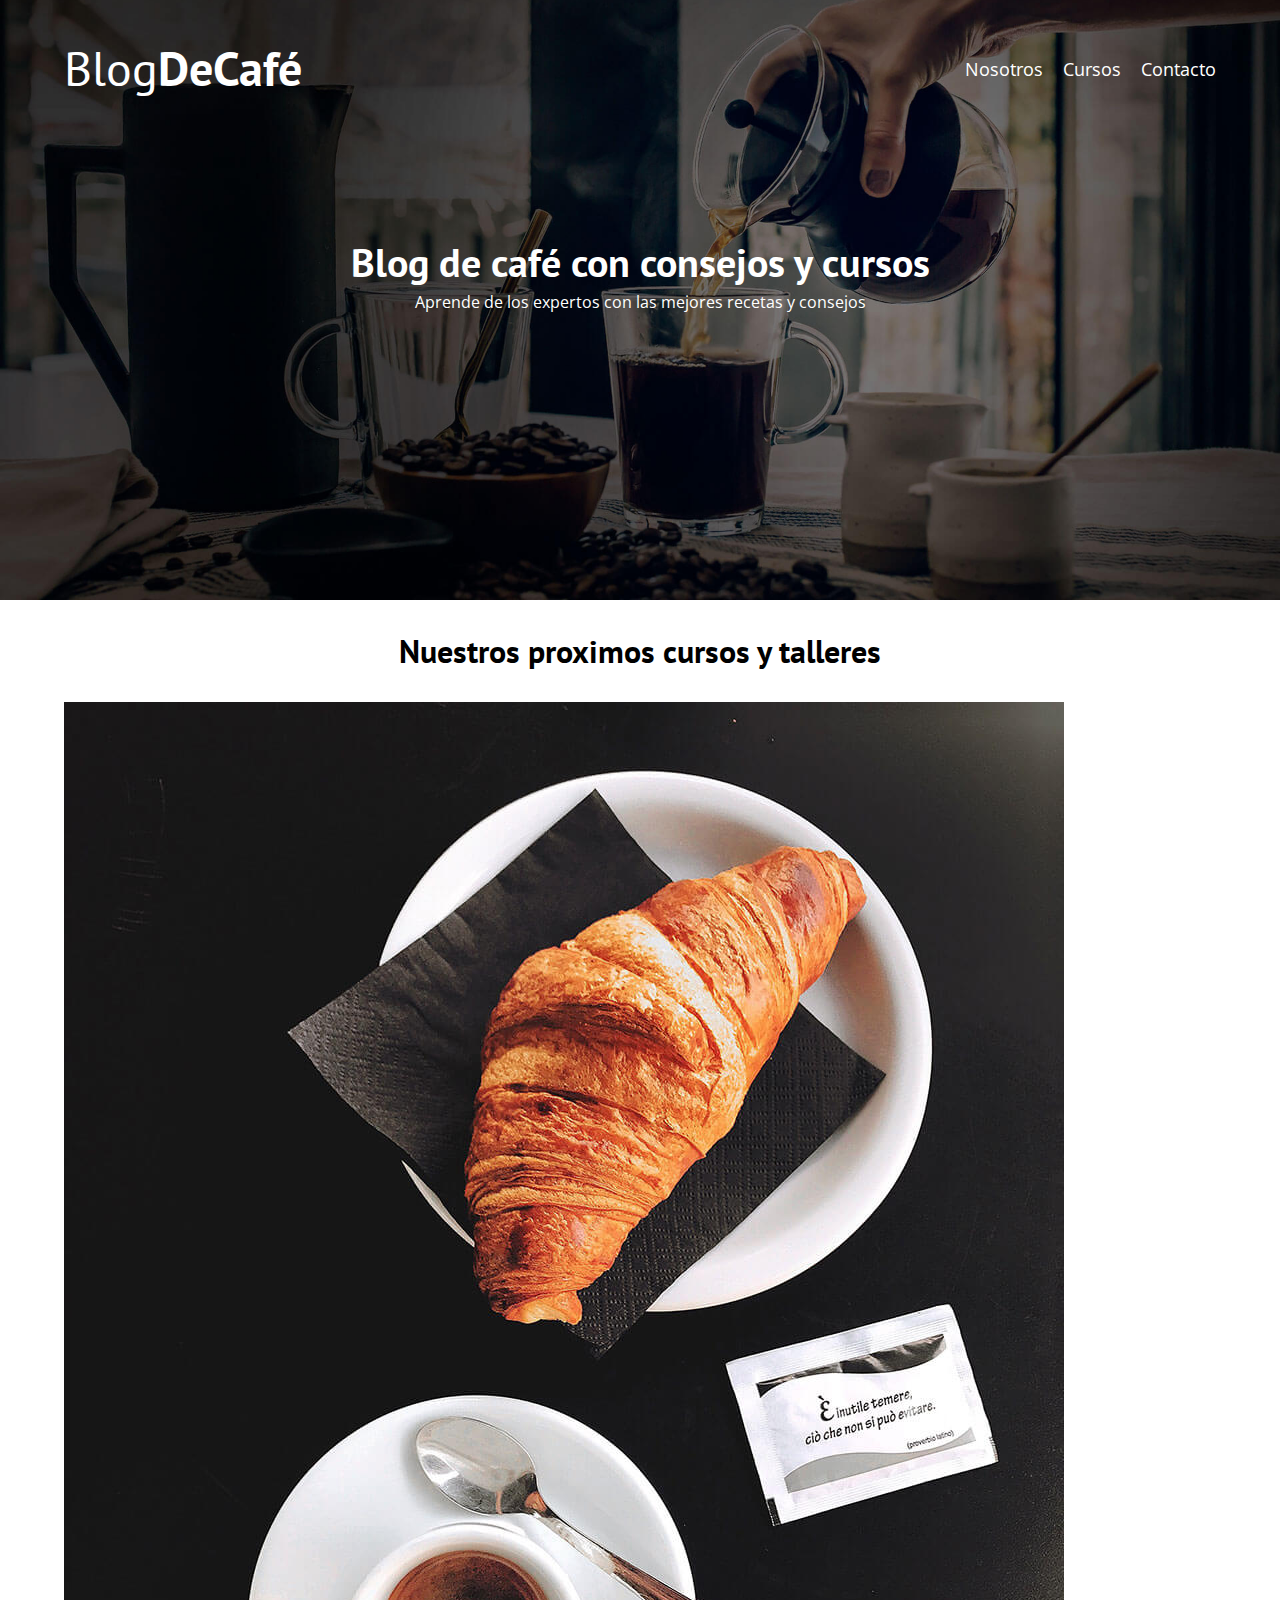
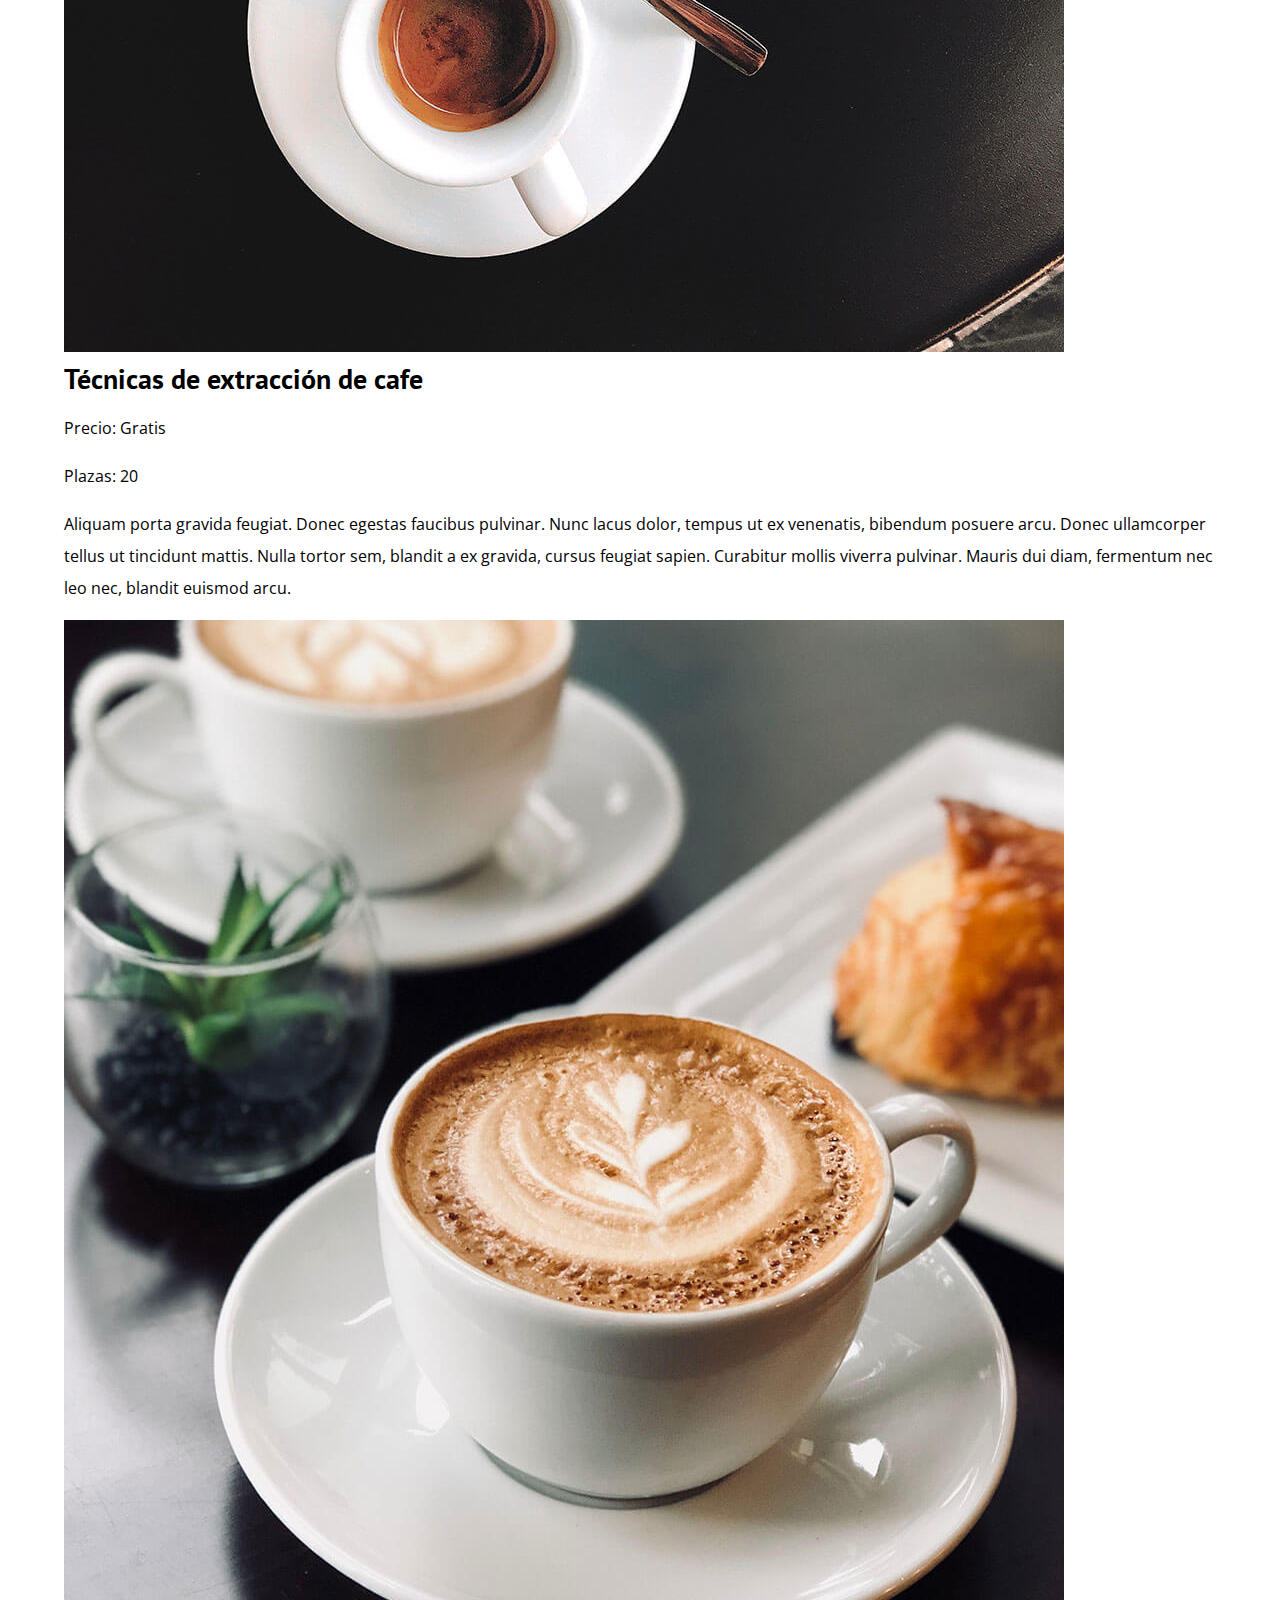
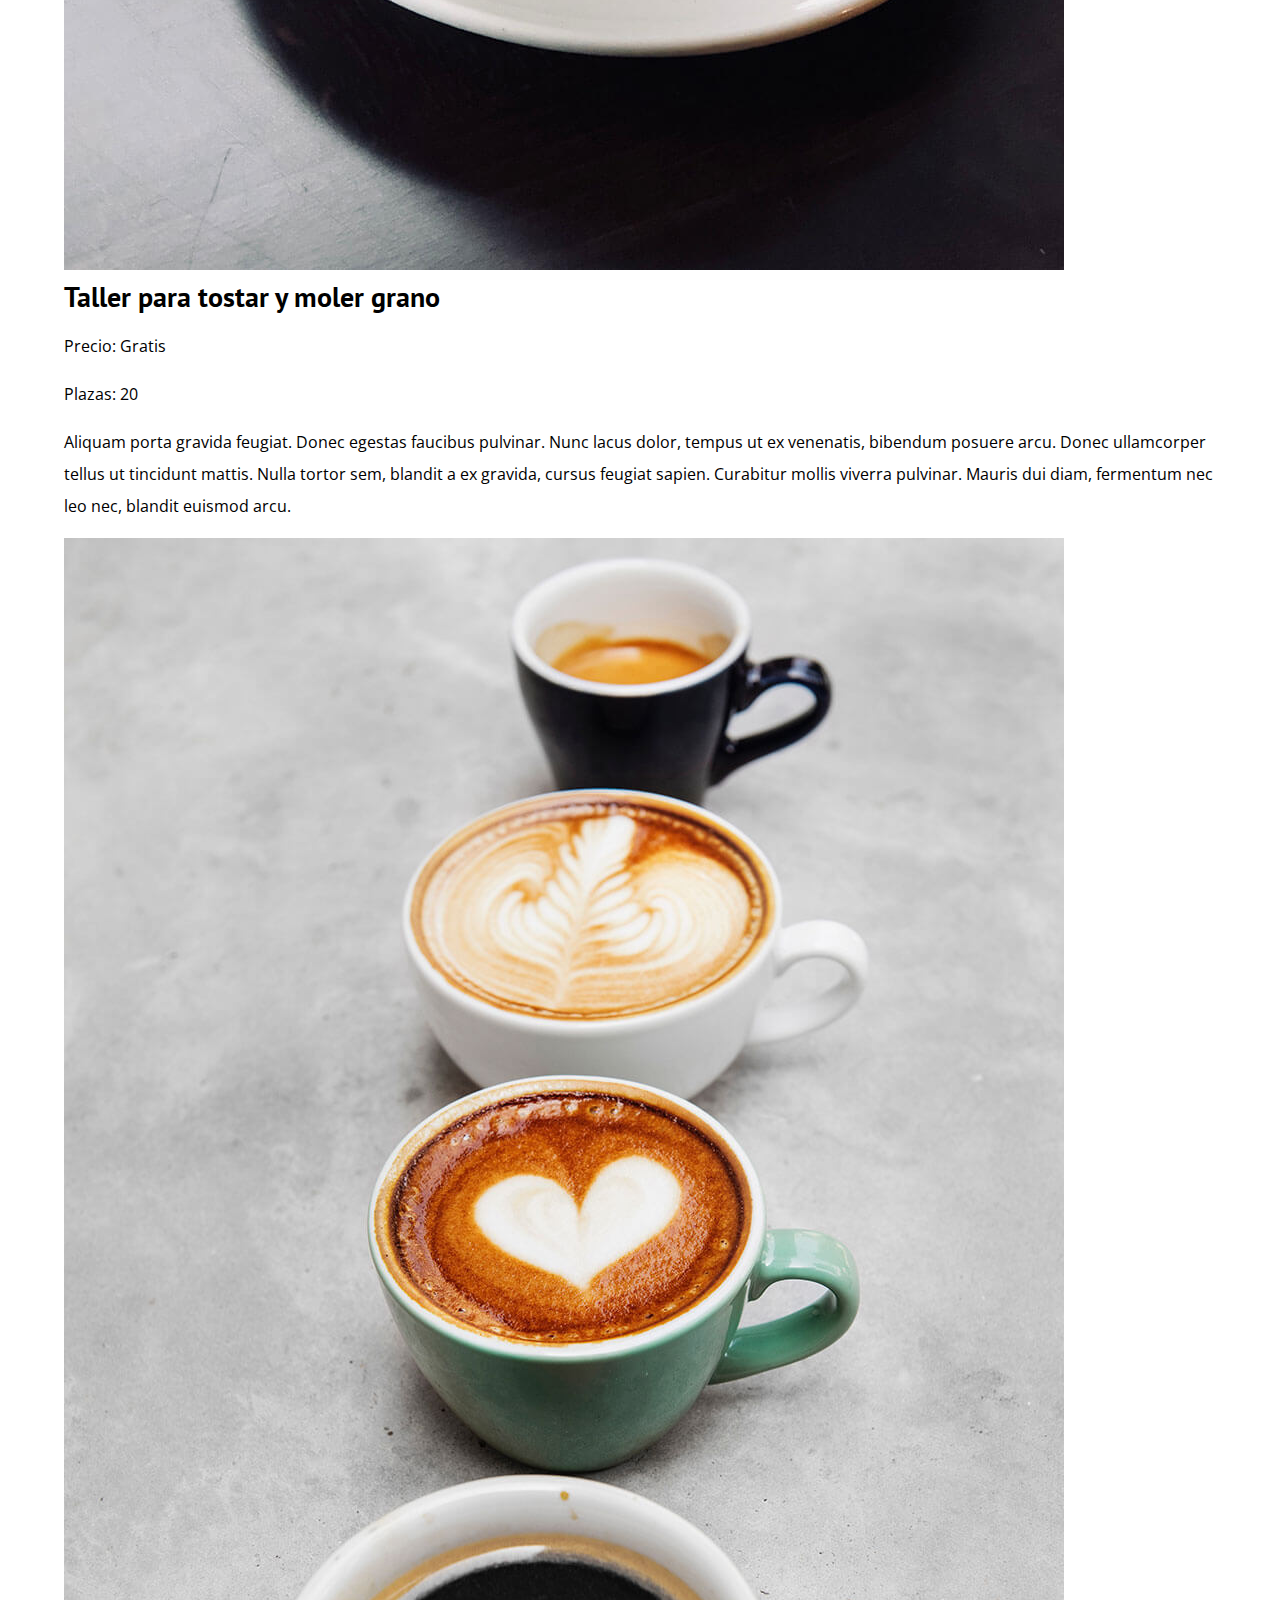
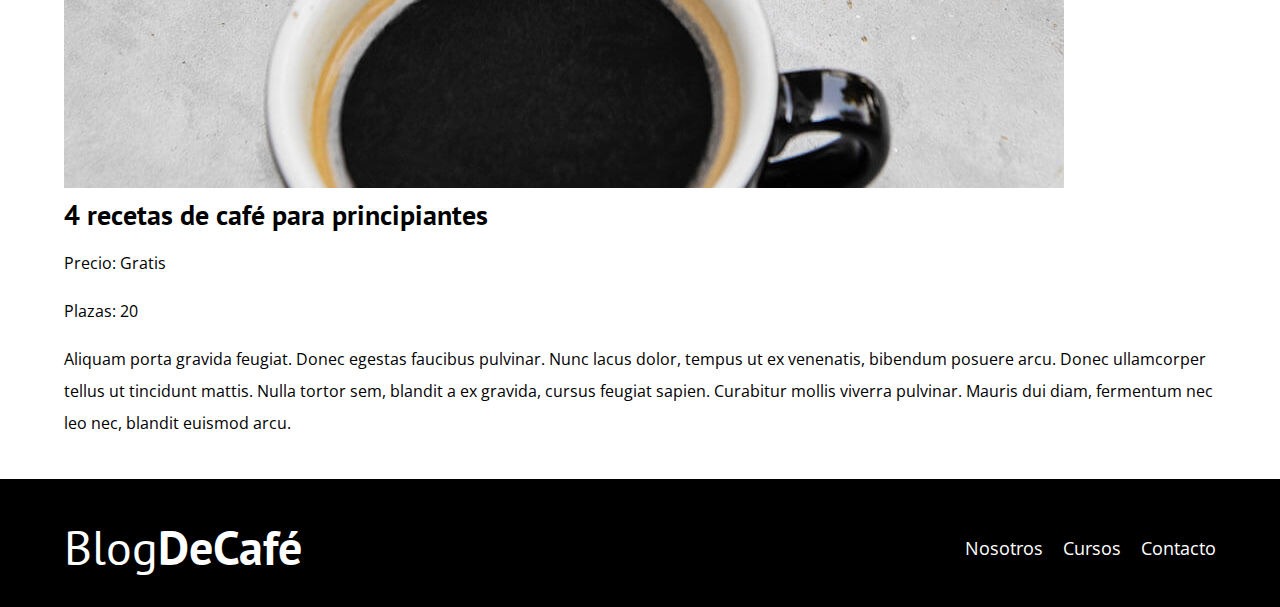
==== cursos.html @ 206bba39 "commit 5" ====
<!DOCTYPE html>
<html lang="en">

<head>
    <meta charset="UTF-8">
    <meta http-equiv="X-UA-Compatible" content="IE=edge">
    <meta name="viewport" content="width=device-width, initial-scale=1.0">
    <link rel="stylesheet" href="css/normalize.css">
    <link rel="preconnect" href="https://fonts.googleapis.com">
    <link rel="preconnect" href="https://fonts.gstatic.com" crossorigin>
    <link href="https://fonts.googleapis.com/css2?family=Open+Sans&family=PT+Sans:wght@400;700&display=swap"
        rel="stylesheet">
    <link rel="stylesheet" href="css/styles.css">
    <title>BlogDeCafé</title>
</head>

<body>
    <header class="header">
        <div class="contenedor">
            <div class="barra">
                <a class="logo" href="index.html">
                    <h1 class="logo__nombre no-margin centrar-texto">Blog<span class="logo__bold">DeCafé</span></h1>
                </a>
                <nav class="navegacion">
                    <a href="nosotros.html" class="navegacion__enlace">Nosotros</a>
                    <a href="cursos.html" class="navegacion__enlace">Cursos</a>
                    <a href="contacto.html" class="navegacion__enlace">Contacto</a>
                </nav>
            </div>
        </div>
        <div class="header__texto">
            <h2 class="no-margin centrar-texto">Blog de café con consejos y cursos</h2>
            <p class="no-margin centrar-texto">Aprende de los expertos con las mejores recetas y consejos</p>
        </div>
    </header>

    <main class="contenedor">
        <h3 class="centrar-texto">Nuestros proximos cursos y talleres</h3>
        <div class="curso">
            <div class="curso__imagen">
                <img src="img/curso1.jpg" alt="curso1">
            </div>
            <div class="curso__info">
                <h4 class="no-margin">Técnicas de extracción de cafe</h4>
                <p class="curso__label">Precio: <span class="curso__info">Gratis</span></p>
                <p class="curso__label">Plazas: <span class="curso__info">20</span></p>
                <p class="curso__descripcion">Aliquam porta gravida feugiat. Donec egestas faucibus pulvinar. Nunc lacus dolor, tempus ut ex venenatis, bibendum posuere arcu. Donec ullamcorper tellus ut tincidunt mattis. Nulla tortor sem, blandit a ex gravida, cursus feugiat sapien. Curabitur mollis viverra pulvinar. Mauris dui diam, fermentum nec leo nec, blandit euismod arcu.</p>
            </div><!-- .curso__info -->
        </div><!-- .curso -->
        <div class="curso">
            <div class="curso__imagen">
                <img src="img/curso2.jpg" alt="curso2">
            </div>
            <div class="curso__info">
                <h4 class="no-margin">Taller para tostar y moler grano</h4>
                <p class="curso__label">Precio: <span class="curso__info">Gratis</span></p>
                <p class="curso__label">Plazas: <span class="curso__info">20</span></p>
                <p class="curso__descripcion">Aliquam porta gravida feugiat. Donec egestas faucibus pulvinar. Nunc lacus dolor, tempus ut ex venenatis, bibendum posuere arcu. Donec ullamcorper tellus ut tincidunt mattis. Nulla tortor sem, blandit a ex gravida, cursus feugiat sapien. Curabitur mollis viverra pulvinar. Mauris dui diam, fermentum nec leo nec, blandit euismod arcu.</p>
            </div><!-- .curso__info -->
        </div><!-- .curso -->
        <div class="curso">
            <div class="curso__imagen">
                <img src="img/curso3.jpg" alt="curso3">
            </div>
            <div class="curso__info">
                <h4 class="no-margin">4 recetas de café para principiantes</h4>
                <p class="curso__label">Precio: <span class="curso__info">Gratis</span></p>
                <p class="curso__label">Plazas: <span class="curso__info">20</span></p>
                <p class="curso__descripcion">Aliquam porta gravida feugiat. Donec egestas faucibus pulvinar. Nunc lacus dolor, tempus ut ex venenatis, bibendum posuere arcu. Donec ullamcorper tellus ut tincidunt mattis. Nulla tortor sem, blandit a ex gravida, cursus feugiat sapien. Curabitur mollis viverra pulvinar. Mauris dui diam, fermentum nec leo nec, blandit euismod arcu.</p>
            </div><!-- .curso__info -->
        </div><!-- .curso -->
    </main>


    <footer class="footer">
        <div class="contenedor">
            <div class="barra">
                <a class="logo" href="index.html">
                    <h1 class="logo__nombre no-margin centrar-texto">Blog<span class="logo__bold">DeCafé</span></h1>
                </a>
                <nav class="navegacion">
                    <a href="nosotros.html" class="navegacion__enlace">Nosotros</a>
                    <a href="cursos.html" class="navegacion__enlace">Cursos</a>
                    <a href="contacto.html" class="navegacion__enlace">Contacto</a>
                </nav>
            </div>
        </div>
    </footer>
</body>

</html>
---- css/styles.css ----
/* GENERAL */

html {
    box-sizing: border-box;
    font-size:62.5%;
}
*, *:before, *:after {
    box-sizing: inherit;
}
body{
    font-family: var(--fuenteParrafos);
    line-height: 2;
    font-size:1.6rem;
}
:root{
      --fuenteHeading:'PT Sans', sans-serif;
      --fuenteParrafos: 'Open Sans', sans-serif;
      --primario:#784D3C;
      --blanco:#ffffff;
      --negro:#000000;
      --grisClaro:#e1e1e1;
}

/* Globales */
.contenedor{
    width: min(90% ,120rem);
    margin: 0 auto;
}
a{
    text-decoration: none;
}
h1,h2,h3,h4{
    font-family: var(--fuenteHeading);
    line-height: 1.2;
}
h1{
    font-size: 4.8rem;
}
h2{
    font-size: 4rem;
}
h3{
    font-size: 3.2rem;
}
h4{
    font-size: 2.8rem;
}
img{
    max-width: 100%;
}

/* UTILIDADES */

.no-margin{
    margin: 0;
}
.no-padding{
    padding: 0;
}
.centrar-texto{
    text-align: center;
}

/* HEADER */
.header{
    background-image: url(../img/banner.jpg);
    height: 60rem;
    background-size: cover;
    background-repeat: no-repeat;
    background-position: center center; 
}
.header__texto{
    color: var(--blanco);
    margin-top: 5rem;
}
.logo{
    color:var(--blanco);
}
.logo__nombre{
    font-weight: 400;
}
.logo__bold{
    font-weight: 700;
}
.navegacion__enlace{
    display: block;
    text-align: center;
    font-size: 1.8rem;
    color:var(--blanco)
}
.barra{
    padding-top: 4rem;
}

/* Cuerpo */

.entrada{
    border-bottom:1px solid var(--grisClaro);
    margin-bottom: 2rem;
}
.entrada:last-child{
    border-bottom: none;
    margin-bottom: 0;
}
.boton{
    display: block;
    font-family: var(--fuenteHeading);
    color: var(--blanco);
    font-weight: 700;
    text-align: center;
    padding: 1rem 3rem;
    font-size: 1.8rem;
    text-transform: uppercase;
    margin-bottom: 2rem;

}
.boton--primario{
    background-color: var(--negro);
}
.boton--secundario{
    background-color: var(--primario);   
}
.cursos{
    list-style: none;
}
.cursos-widget{
    border-bottom: 1px solid var(--grisClaro);
    margin-bottom: 2rem;
}
.curso-widget:last-of-type{
    border-bottom: none;
    margin-bottom: 0;
}
.widget-curso__label{
    font-family: var(--fuenteHeading);
    font-weight: bold;
    font-size: 2rem;
}
.widget-curso__info{
    font-weight: 400;
    font-size: 2rem;
}


/* Footer */
.footer{
    background-color: var(--negro);
    padding-bottom:3rem;
    margin-top: 4rem;
}


/* MEDIA QUERYS */
@media (min-width: 768px) {
    .header__texto{
        margin-top: 14rem;
    }
    .barra{
        display: flex;
        justify-content: space-between;
        align-items: center;
    }
    .navegacion{
        display: flex;
        gap:2rem;
    }
    .contenido-principal{
        display: grid;
        grid-template-columns: 2fr 1fr;
        column-gap: 4rem;
    }
    .boton{
        display: inline-block;
    }
    .sobre-nosotros{
        display: grid;
        grid-template-columns: repeat(2,1fr);
        column-gap: 2rem;
    }
}
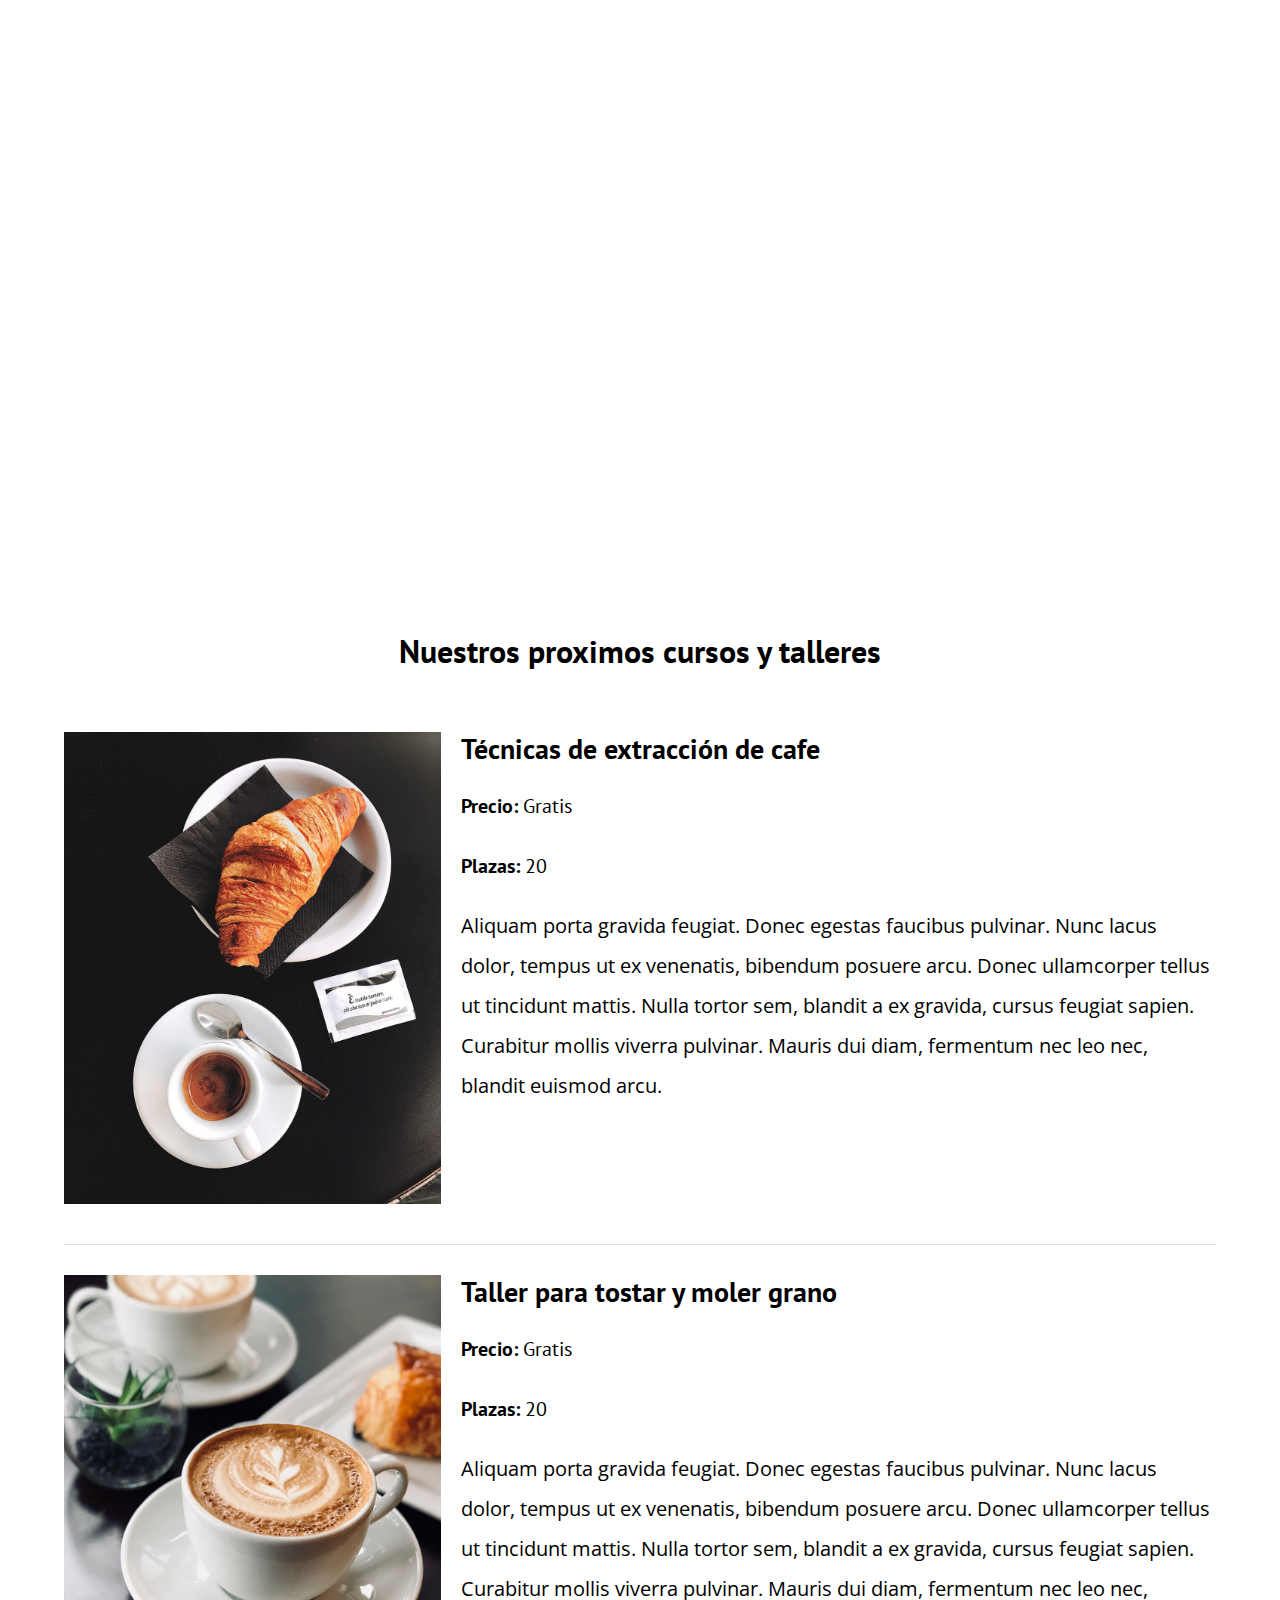
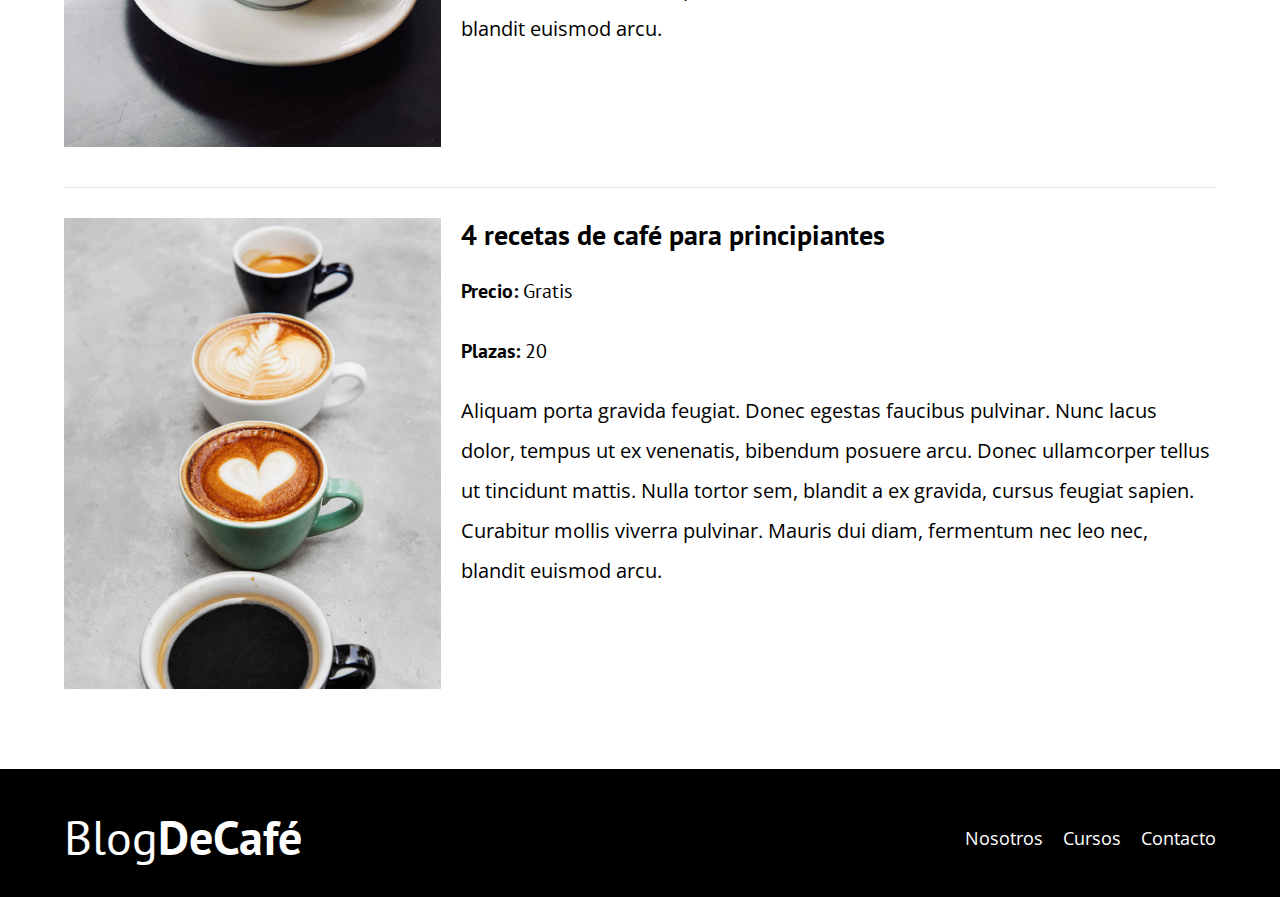
==== commit 9c5ac46b: "Optimizacion de la pagina." ====
--- a/cursos.html
+++ b/cursos.html
@@ -38,7 +38,7 @@
         <h3 class="centrar-texto">Nuestros proximos cursos y talleres</h3>
         <div class="curso">
             <div class="curso__imagen">
-                <img src="img/curso1.jpg" alt="curso1">
+                <img loading="lazy" src="img/curso1.jpg" alt="curso1">
             </div>
             <div class="curso__info">
                 <h4 class="no-margin">Técnicas de extracción de cafe</h4>
@@ -49,7 +49,7 @@
         </div><!-- .curso -->
         <div class="curso">
             <div class="curso__imagen">
-                <img src="img/curso2.jpg" alt="curso2">
+                <img loading="lazy" src="img/curso2.jpg" alt="curso2">
             </div>
             <div class="curso__info">
                 <h4 class="no-margin">Taller para tostar y moler grano</h4>
@@ -60,7 +60,7 @@
         </div><!-- .curso -->
         <div class="curso">
             <div class="curso__imagen">
-                <img src="img/curso3.jpg" alt="curso3">
+                <img loading="lazy" src="img/curso3.jpg" alt="curso3">
             </div>
             <div class="curso__info">
                 <h4 class="no-margin">4 recetas de café para principiantes</h4>
--- a/css/styles.css
+++ b/css/styles.css
@@ -62,8 +62,13 @@
 }
 
 /* HEADER */
+.webp .header{
+    background-image: url(../img/banner.webp);
+}
+.no-webp .header{
+    background-image: url(../img/banner.jpg);
+}
 .header{
-    background-image: url(../img/banner.jpg);
     height: 60rem;
     background-size: cover;
     background-repeat: no-repeat;
@@ -112,6 +117,8 @@
     font-size: 1.8rem;
     text-transform: uppercase;
     margin-bottom: 2rem;
+    border: none;
+    cursor: pointer;
 
 }
 .boton--primario{
@@ -131,15 +138,56 @@
     border-bottom: none;
     margin-bottom: 0;
 }
-.widget-curso__label{
+.widget-curso__label,
+.curso__label{
     font-family: var(--fuenteHeading);
     font-weight: bold;
     font-size: 2rem;
 }
-.widget-curso__info{
+.widget-curso__info,
+.curso__info{
     font-weight: 400;
     font-size: 2rem;
 }
+/* CURSOS HTML */
+.curso{
+    padding:3rem 0;
+    border-bottom: 1px solid var(--grisClaro);
+}
+.curso:last-of-type{
+    border:none;
+}
+
+/* CONTACTO HTML */
+.contacto-bg{
+    background-image: url(../img/contacto.jpg);
+    height: 40rem;
+    background-size: cover;
+    background-repeat: no-repeat;
+}
+.formulario-contacto{
+    background-color: var(--blanco);
+    margin: -5rem auto 0 auto;
+    width: 95%;
+    padding:5rem;
+}
+.campo{
+    display: flex;
+    margin-bottom: 2rem;
+}
+.campo__label{
+    flex:0 0 9rem;
+    text-align: right;
+    padding-right: 2rem;
+}
+.campo__field{
+    flex:1;
+    border: 1px solid var(--fuenteParrafos);
+}
+.campo__field--textarea{
+    height: 20rem;
+}
+
 
 
 /* Footer */
@@ -177,4 +225,9 @@
         grid-template-columns: repeat(2,1fr);
         column-gap: 2rem;
     }
+    .curso{
+        display: grid;
+        grid-template-columns: 1fr 2fr;
+        column-gap: 2rem;
+    }
 }